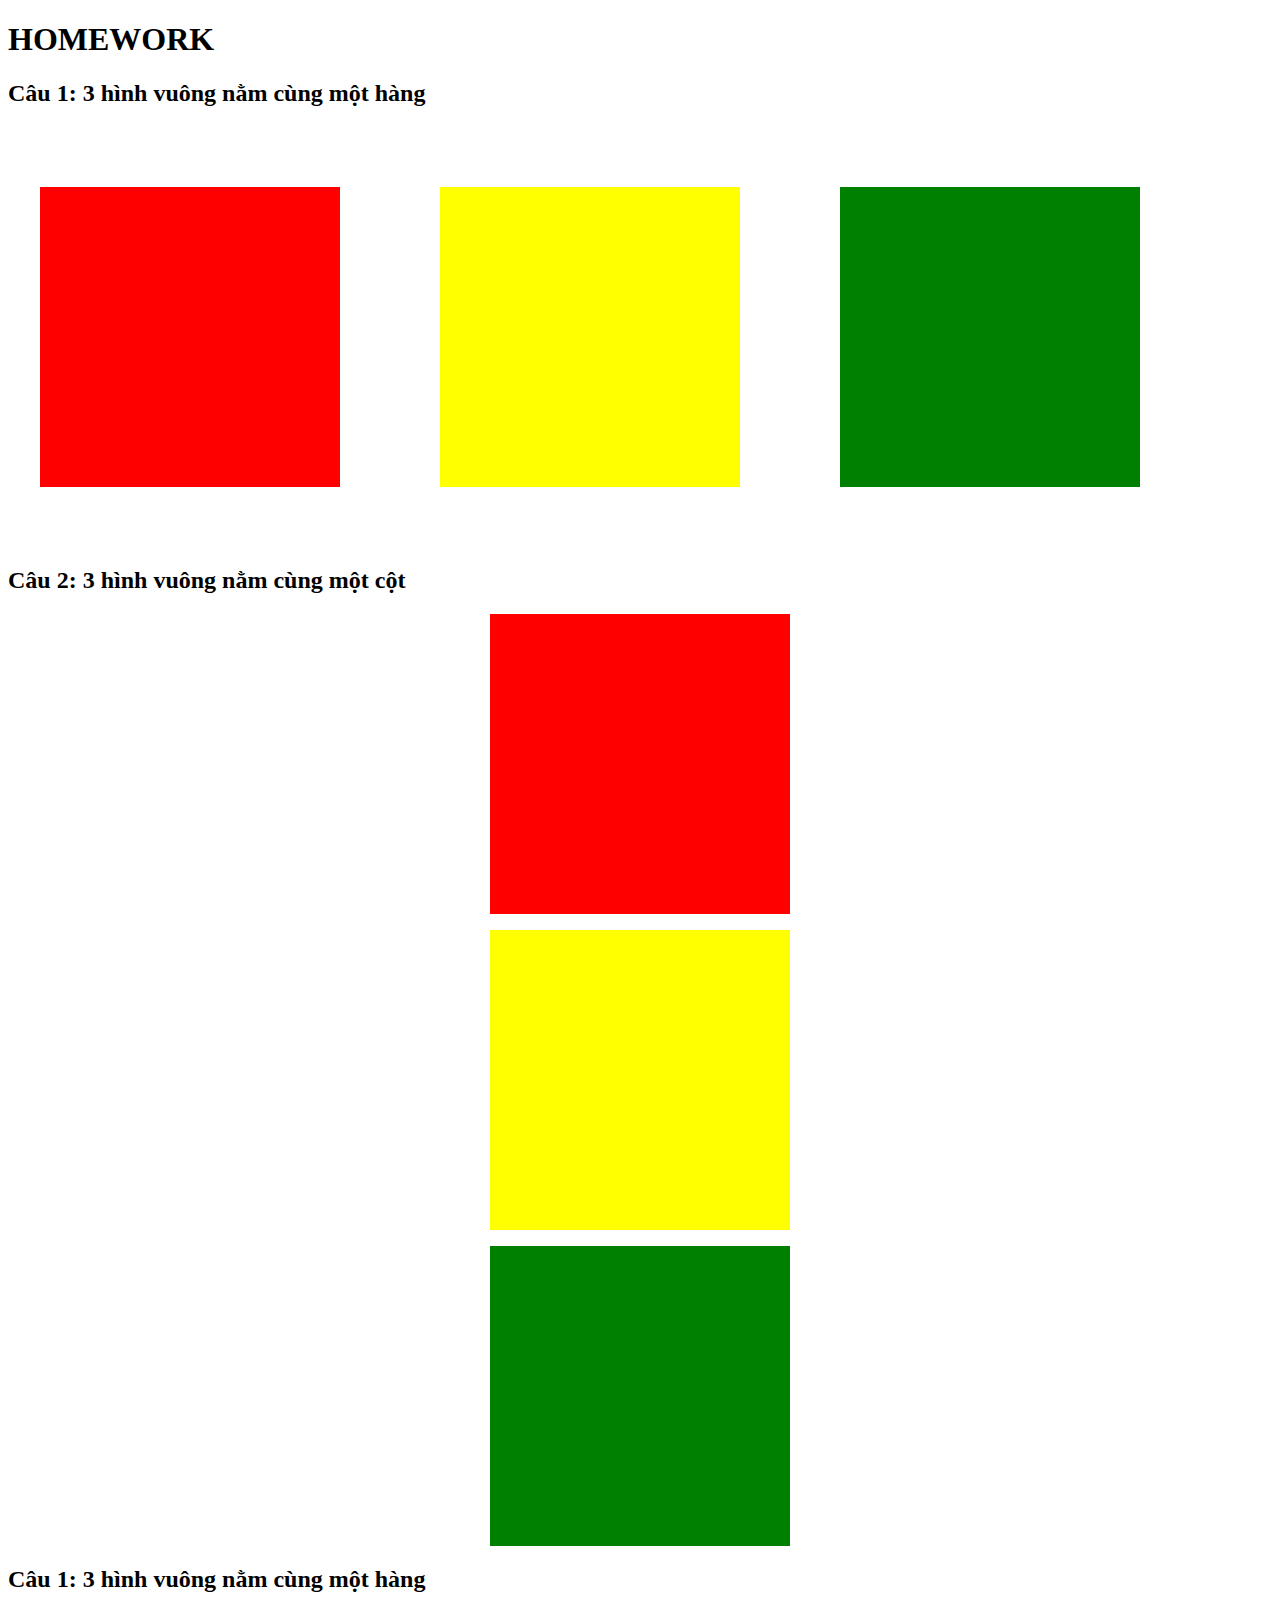
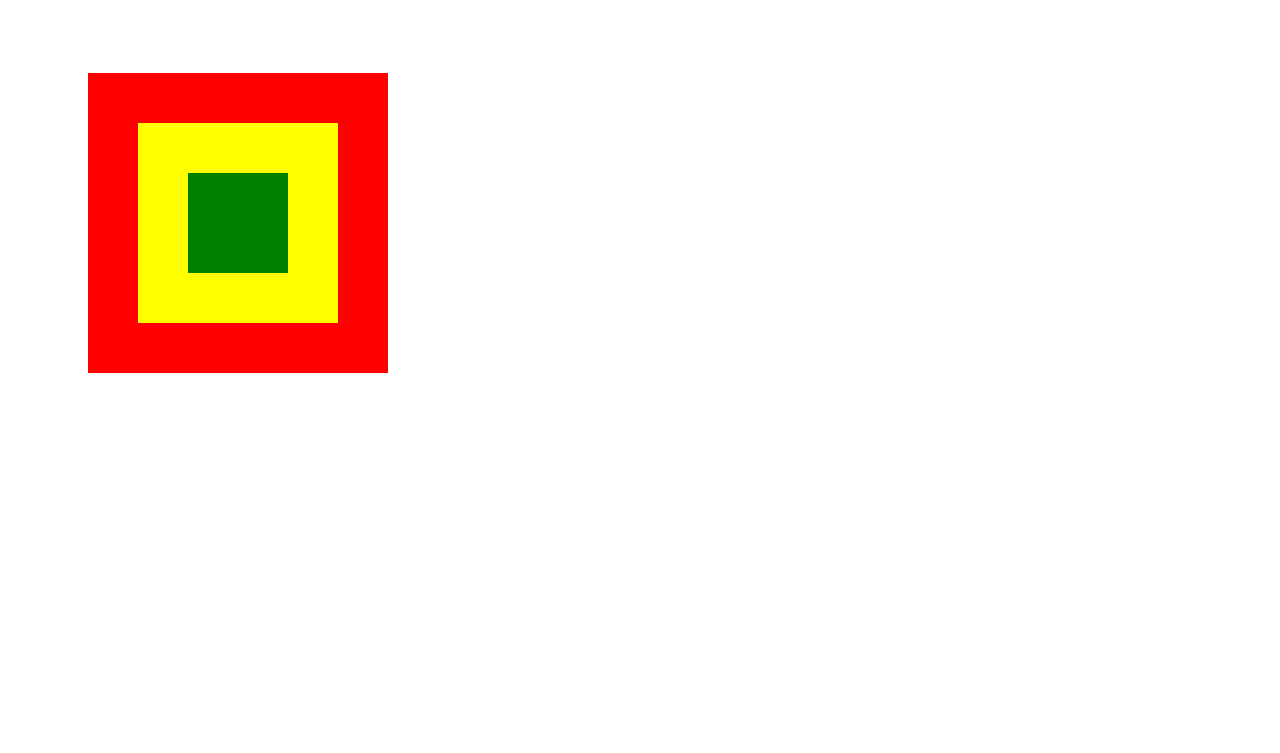
==== index.html @ 9bc0b579 "homework_01" ====
<!DOCTYPE html>
<html lang="en">
  <head>
    <meta charset="UTF-8" />
    <meta name="viewport" content="width=device-width, initial-scale=1.0" />
    <title>Document</title>
    <link rel="stylesheet" href="css/style.css" />
  </head>
  <body>
    <section>
      <h1>HOMEWORK</h1>
      <h2>Câu 1: 3 hình vuông nằm cùng một hàng</h2>
      <div class="row">
        <div class="square red"></div>
        <div class="square yellow"></div>
        <div class="square green"></div>
      </div>
    </section>

    <section>
      <h2>Câu 2: 3 hình vuông nằm cùng một cột</h2>
      <div class="column">
        <div class="square red"></div>
        <div class="square yellow"></div>
        <div class="square green"></div>
      </div>
    </section>

    <section>
      <h2>Câu 1: 3 hình vuông nằm cùng một hàng</h2>
      <div class="inline_squeres">
        <div id="outside" class="square_inside red"></div>
        <div id="between" class="square_inside yellow"></div>
        <div id="innermost" class="square_inside green"></div>
      </div>
    </section>

    <script src="./js/scripts.js"></script>
  </body>
</html>
---- css/style.css ----
.row {
    display: grid;
    grid-template-columns: repeat(3, 400px);
    justify-content: center;
    margin: 5rem 0;
}

.column {
    display: grid;
    row-gap: 1rem;
    grid-template-rows: repeat(3, 300px);
    justify-content: center;
}

.inline_squeres {
    margin: 5rem;
}

.square_inside {
    position: relative;
}

#outside {
    width: 300px;
    height: 300px;
}

#between {
    width: 200px;
    height: 200px;
    left: 50px;
    bottom: 250px;
}

#innermost {
    width: 100px;
    height: 100px;
    left: 100px;
    bottom: 400px;
}

.square {
    height: 300px;
    width: 300px;
}

.red {
    background-color: red;
}

.yellow {
    background-color: yellow;
}

.green {
    background-color: green;
}
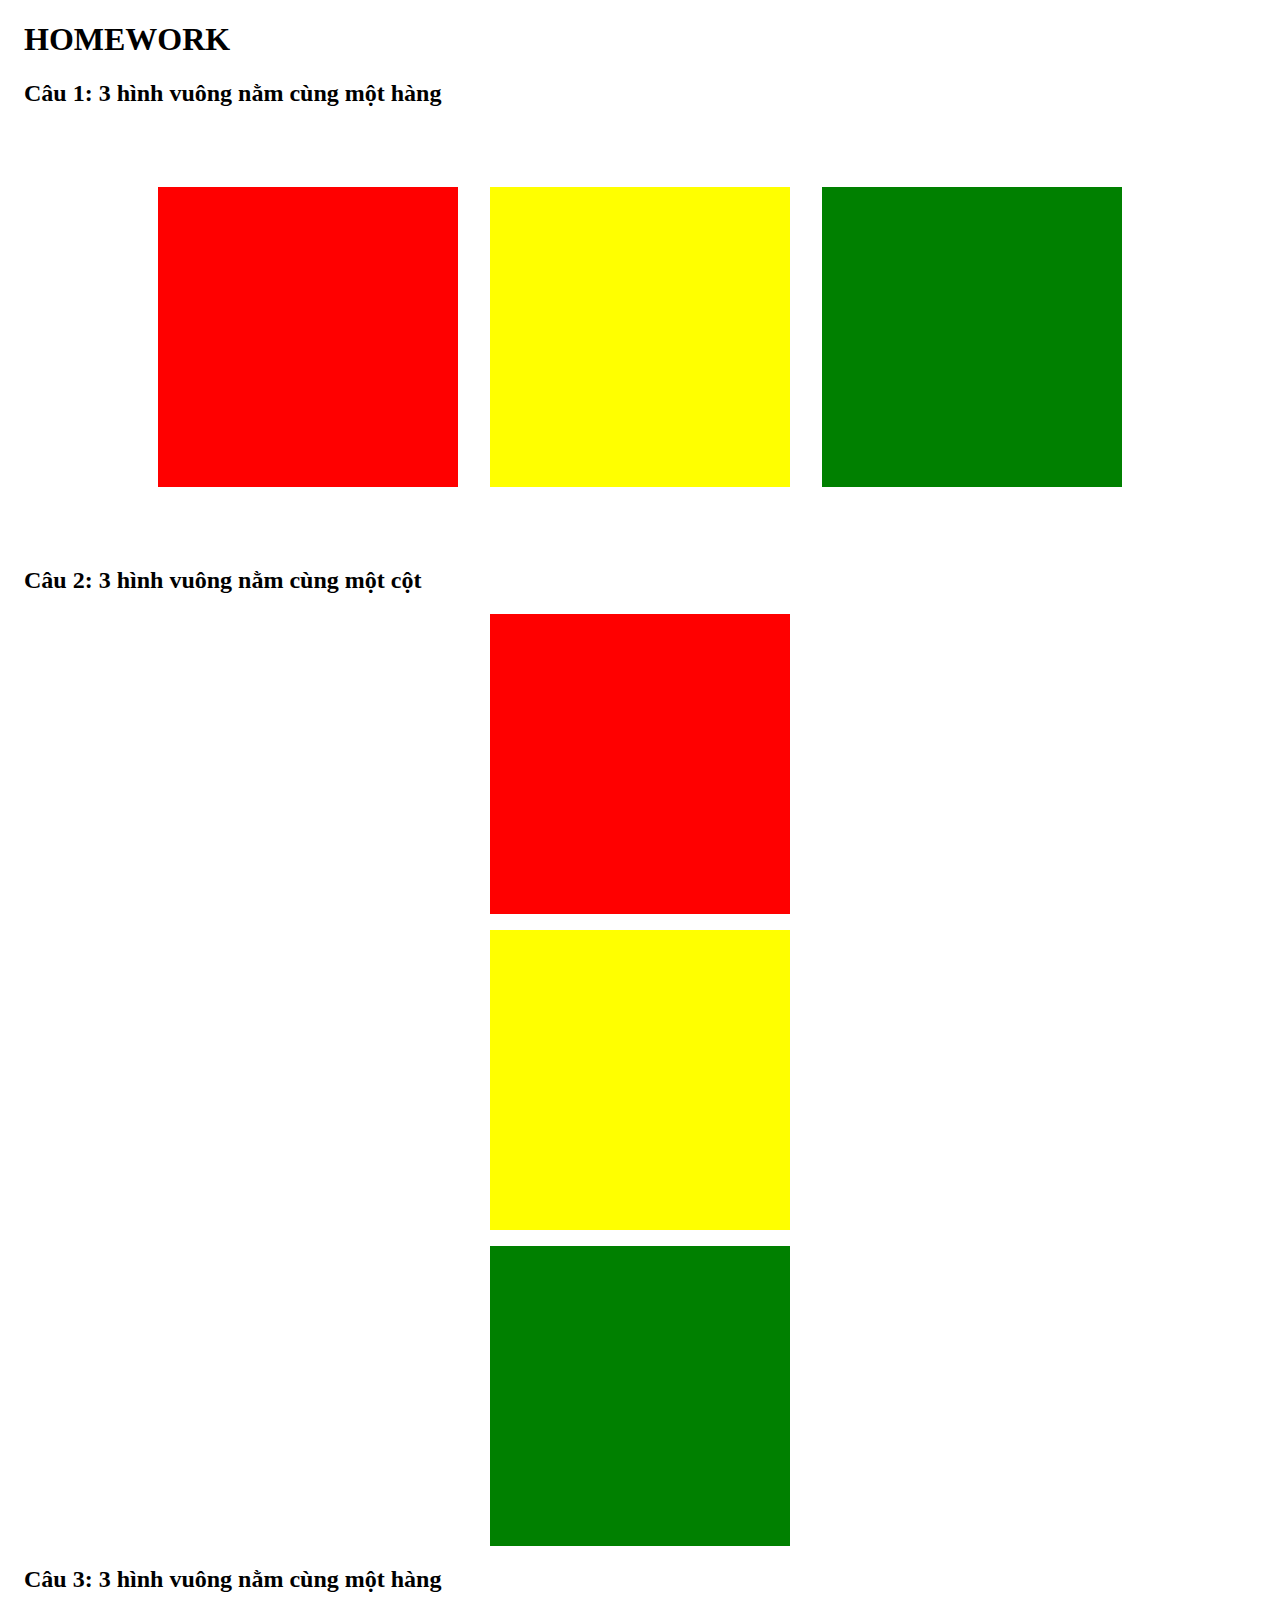
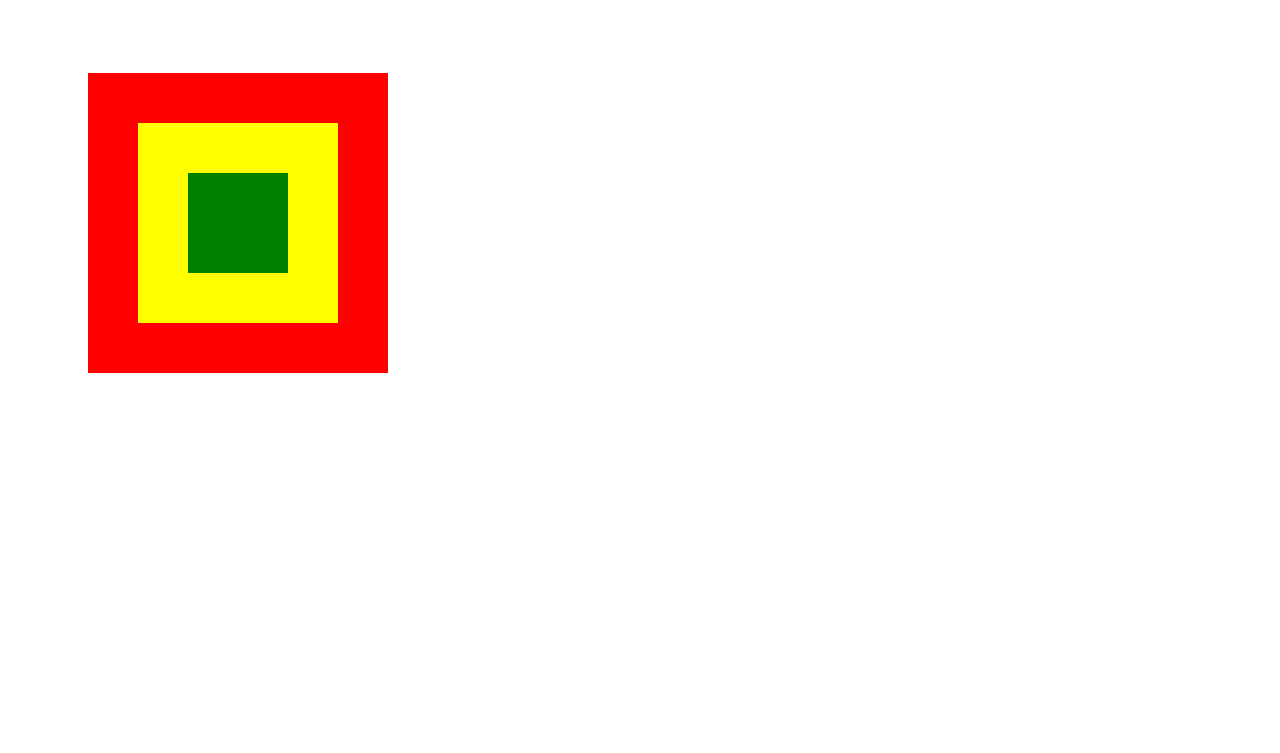
==== commit 5054c0fc: "homework_01" ====
--- a/index.html
+++ b/index.html
@@ -3,10 +3,11 @@
   <head>
     <meta charset="UTF-8" />
     <meta name="viewport" content="width=device-width, initial-scale=1.0" />
-    <title>Document</title>
+    <title>Homework_01</title>
     <link rel="stylesheet" href="css/style.css" />
   </head>
   <body>
+    <!-- Bài 1: 3 hình vuông nằm cùng một hàng -->
     <section>
       <h1>HOMEWORK</h1>
       <h2>Câu 1: 3 hình vuông nằm cùng một hàng</h2>
@@ -17,6 +18,7 @@
       </div>
     </section>
 
+    <!-- Câu 2: 3 hình vuông nằm cùng một cột -->
     <section>
       <h2>Câu 2: 3 hình vuông nằm cùng một cột</h2>
       <div class="column">
@@ -26,8 +28,9 @@
       </div>
     </section>
 
+    <!-- Câu 3: 3 hình vuông nằm cùng một hàng -->
     <section>
-      <h2>Câu 1: 3 hình vuông nằm cùng một hàng</h2>
+      <h2>Câu 3: 3 hình vuông nằm cùng một hàng</h2>
       <div class="inline_squeres">
         <div id="outside" class="square_inside red"></div>
         <div id="between" class="square_inside yellow"></div>
--- a/css/style.css
+++ b/css/style.css
@@ -1,8 +1,13 @@
+h1, h2 {
+    margin-left: 1rem;
+}
+
 .row {
     display: grid;
-    grid-template-columns: repeat(3, 400px);
+    grid-template-columns: repeat(3, auto);
     justify-content: center;
     margin: 5rem 0;
+    column-gap: 2rem;
 }
 
 .column {
